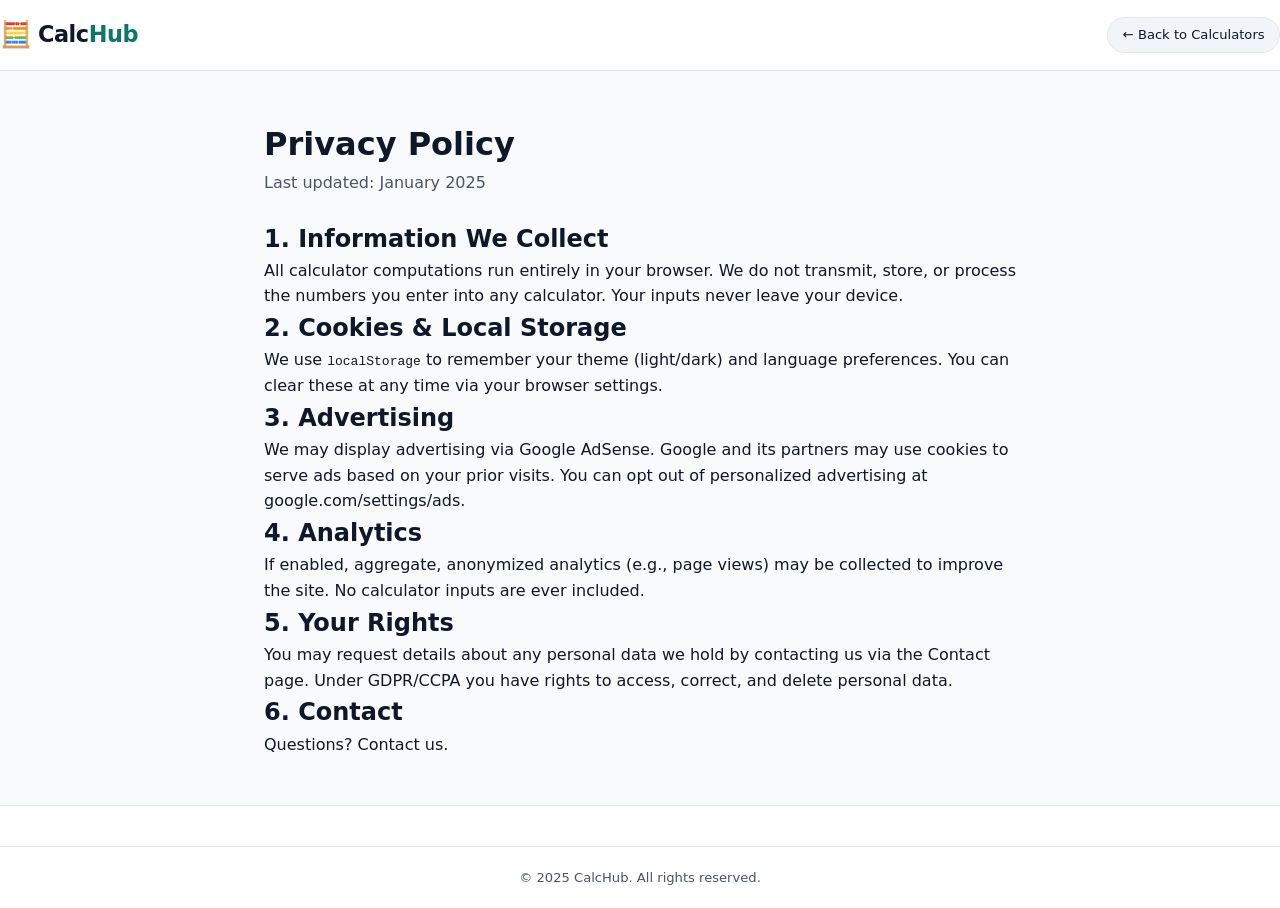
==== privacy.html @ 75185dbb "Add files via upload" ====
<!DOCTYPE html>
<html lang="en">
<head>
  <meta charset="UTF-8" />
  <meta name="viewport" content="width=device-width, initial-scale=1.0" />
  <meta name="description" content="CalcHub Privacy Policy — how we handle your data (spoiler: we don't send your calculator inputs anywhere)." />
  <title>Privacy Policy — CalcHub</title>
  <link rel="stylesheet" href="style.css" />
</head>
<body>
  <header class="site-header">
    <div class="container header-inner">
      <a href="index.html" class="logo"><span class="logo-icon">🧮</span><span class="logo-text">Calc<span class="logo-accent">Hub</span></span></a>
      <a href="index.html" class="btn-ghost">← Back to Calculators</a>
    </div>
  </header>
  <main class="container" style="max-width:800px;padding:3rem 1.5rem;">
    <h1>Privacy Policy</h1>
    <p style="color:var(--text-secondary);margin-bottom:1.5rem;">Last updated: January 2025</p>

    <h2>1. Information We Collect</h2>
    <p>All calculator computations run entirely in your browser. We do not transmit, store, or process the numbers you enter into any calculator. Your inputs never leave your device.</p>

    <h2>2. Cookies &amp; Local Storage</h2>
    <p>We use <code>localStorage</code> to remember your theme (light/dark) and language preferences. You can clear these at any time via your browser settings.</p>

    <h2>3. Advertising</h2>
    <p>We may display advertising via Google AdSense. Google and its partners may use cookies to serve ads based on your prior visits. You can opt out of personalized advertising at <a href="https://www.google.com/settings/ads" rel="noopener" target="_blank">google.com/settings/ads</a>.</p>

    <h2>4. Analytics</h2>
    <p>If enabled, aggregate, anonymized analytics (e.g., page views) may be collected to improve the site. No calculator inputs are ever included.</p>

    <h2>5. Your Rights</h2>
    <p>You may request details about any personal data we hold by contacting us via the <a href="contact.html">Contact page</a>. Under GDPR/CCPA you have rights to access, correct, and delete personal data.</p>

    <h2>6. Contact</h2>
    <p>Questions? <a href="contact.html">Contact us</a>.</p>
  </main>
  <footer class="site-footer"><div class="container copyright">© 2025 CalcHub. All rights reserved.</div></footer>
</body>
</html>
---- style.css ----
/* ==========================================================
   CalcuWorld — Global Styles
   Modern, responsive, dark-mode, accessible, CLS-safe
   ========================================================== */

*, *::before, *::after { box-sizing: border-box; margin: 0; padding: 0; }

:root {
  --bg-page: #f8fafc;
  --bg-card: #ffffff;
  --bg-header: #ffffff;
  --bg-input: #f1f5f9;
  --text-primary: #0f172a;
  --text-secondary: #475569;
  --border-light: #e2e8f0;
  --accent: #0f766e;
  --accent-hover: #0b5e58;
  --accent-soft: #ccfbf1;
  --accent-contrast: #ffffff;
  --danger: #dc2626;
  --success: #16a34a;
  --shadow-sm: 0 1px 3px rgba(0,0,0,.06), 0 1px 2px rgba(0,0,0,.04);
  --shadow-md: 0 4px 12px rgba(0,0,0,.06), 0 2px 4px rgba(0,0,0,.03);
  --shadow-lg: 0 10px 30px -5px rgba(0,0,0,.08), 0 8px 12px -6px rgba(0,0,0,.04);
  --radius-sm: 10px;
  --radius-md: 16px;
  --radius-lg: 22px;
  --transition: all .2s ease;
  --font-sans: 'Inter', system-ui, -apple-system, BlinkMacSystemFont, 'Segoe UI', Roboto, sans-serif;
  --ad-min-height-desktop: 100px;
  --ad-min-height-mobile: 80px;
}

body.dark {
  --bg-page: #0b1120;
  --bg-card: #111827;
  --bg-header: #0f172a;
  --bg-input: #1e293b;
  --text-primary: #f1f5f9;
  --text-secondary: #94a3b8;
  --border-light: #1e293b;
  --accent: #2dd4bf;
  --accent-hover: #5eead4;
  --accent-soft: #134e4a;
  --accent-contrast: #042f2e;
  --shadow-sm: 0 1px 3px rgba(0,0,0,.3);
  --shadow-md: 0 4px 12px rgba(0,0,0,.4);
  --shadow-lg: 0 10px 30px -5px rgba(0,0,0,.6);
}

html { scroll-behavior: smooth; }
body {
  font-family: var(--font-sans);
  background-color: var(--bg-page);
  color: var(--text-primary);
  line-height: 1.6;
  min-height: 100vh;
  display: flex;
  flex-direction: column;
  transition: background-color .25s, color .2s;
  -webkit-font-smoothing: antialiased;
}

a { color: inherit; text-decoration: none; }
ul { list-style: none; }
img { max-width: 100%; display: block; }
button { font-family: inherit; cursor: pointer; }
input, select, button { font-family: inherit; font-size: 1rem; }

.sr-only {
  position: absolute; width: 1px; height: 1px;
  padding: 0; margin: -1px; overflow: hidden;
  clip: rect(0,0,0,0); white-space: nowrap; border: 0;
}

.skip-link {
  position: absolute; top: -40px; left: 8px;
  background: var(--accent); color: var(--accent-contrast);
  padding: .5rem 1rem; border-radius: 0 0 8px 8px; z-index: 1000;
  transition: top .2s;
}
.skip-link:focus { top: 0; }

.container {
  width: 100%;
  max-width: 1280px;
  margin: 0 auto;
  padding: 0 1.5rem;
}

/* ============ HEADER ============ */
.site-header {
  background: var(--bg-header);
  border-bottom: 1px solid var(--border-light);
  position: sticky; top: 0; z-index: 100;
  transition: background .2s, border-color .2s;
}
.header-inner {
  display: flex;
  align-items: center;
  justify-content: space-between;
  gap: 1.5rem;
  padding: .9rem 0;
  flex-wrap: wrap;
}
.logo {
  display: flex; align-items: center; gap: .4rem;
  font-weight: 800; font-size: 1.4rem;
  letter-spacing: -.02em;
}
.logo-icon { font-size: 1.6rem; }
.logo-accent { color: var(--accent); }

.main-nav { flex: 1; display: flex; justify-content: center; }
.nav-list { display: flex; gap: 1.5rem; align-items: center; }
.nav-item { position: relative; }
.nav-link {
  background: none; border: none;
  font-weight: 500; font-size: .95rem;
  color: var(--text-primary);
  padding: .5rem 0;
  display: inline-flex; align-items: center; gap: .25rem;
  transition: color .15s;
}
.nav-link:hover, .nav-link:focus-visible { color: var(--accent); }
.caret { font-size: .7rem; opacity: .7; }

.dropdown {
  position: absolute; top: 100%; left: 0;
  background: var(--bg-card);
  border: 1px solid var(--border-light);
  border-radius: var(--radius-sm);
  box-shadow: var(--shadow-lg);
  min-width: 190px;
  padding: .5rem 0;
  opacity: 0; visibility: hidden;
  transform: translateY(8px);
  transition: opacity .18s, transform .18s, visibility .18s;
  z-index: 200;
}
.nav-item:hover .dropdown,
.nav-item:focus-within .dropdown {
  opacity: 1; visibility: visible; transform: translateY(0);
}
.dropdown a {
  display: block;
  padding: .5rem 1.2rem;
  font-size: .9rem;
  color: var(--text-secondary);
  transition: background .15s, color .15s;
  white-space: nowrap;
}
.dropdown a:hover, .dropdown a:focus-visible {
  background: var(--accent-soft);
  color: var(--accent);
}

.header-actions { display: flex; align-items: center; gap: .6rem; }

.header-search { position: relative; display: flex; align-items: center; }
.header-search input {
  background: var(--bg-input);
  border: 1px solid var(--border-light);
  border-radius: 40px;
  padding: .5rem 2.2rem .5rem 1rem;
  font-size: .9rem;
  color: var(--text-primary);
  width: 200px;
  outline: none;
  transition: border-color .2s, box-shadow .2s, width .2s;
}
.header-search input:focus {
  border-color: var(--accent);
  box-shadow: 0 0 0 3px rgba(13,148,136,.18);
  width: 240px;
}
.search-icon { position: absolute; right: .8rem; pointer-events: none; font-size: .9rem; opacity: .6; }

.lang-select {
  background: var(--bg-input);
  border: 1px solid var(--border-light);
  border-radius: 40px;
  padding: .45rem .7rem;
  color: var(--text-primary);
  font-size: .85rem;
  cursor: pointer;
  outline: none;
}
.lang-select:focus { border-color: var(--accent); }

.theme-toggle {
  background: var(--bg-input);
  border: 1px solid var(--border-light);
  border-radius: 40px;
  padding: .45rem .7rem;
  font-size: 1.1rem;
  transition: var(--transition);
}
.theme-toggle:hover { background: var(--accent-soft); border-color: var(--accent); }

.mobile-menu-btn {
  display: none;
  background: var(--bg-input);
  border: 1px solid var(--border-light);
  border-radius: 8px;
  padding: .45rem .65rem;
  font-size: 1.2rem;
}

/* ============ HERO ============ */
.hero { padding: 3.5rem 0 2.5rem; text-align: center; }
.hero-inner { max-width: 900px; margin: 0 auto; }
.hero-title {
  font-size: clamp(1.9rem, 5vw, 3rem);
  font-weight: 800;
  letter-spacing: -.03em;
  line-height: 1.15;
  margin-bottom: 1rem;
}
.hero-subtitle {
  color: var(--text-secondary);
  font-size: clamp(1rem, 2vw, 1.15rem);
  max-width: 680px;
  margin: 0 auto 2rem;
}
.hero-search {
  display: flex;
  max-width: 580px;
  margin: 0 auto 1.5rem;
  background: var(--bg-card);
  border: 1px solid var(--border-light);
  border-radius: 60px;
  padding: .35rem .35rem .35rem 1.4rem;
  box-shadow: var(--shadow-md);
  transition: border-color .2s, box-shadow .2s;
}
.hero-search:focus-within {
  border-color: var(--accent);
  box-shadow: 0 0 0 4px rgba(13,148,136,.15), var(--shadow-md);
}
.hero-search input {
  flex: 1; border: none; background: transparent;
  padding: .9rem .4rem; font-size: 1rem;
  color: var(--text-primary); outline: none;
}
.hero-search button {
  background: var(--accent);
  color: var(--accent-contrast);
  border: none;
  border-radius: 50px;
  padding: .85rem 1.6rem;
  font-weight: 600;
  transition: background .18s;
  white-space: nowrap;
}
.hero-search button:hover { background: var(--accent-hover); }

.quick-links { display: flex; flex-wrap: wrap; gap: .6rem; justify-content: center; }
.quick-link {
  background: var(--bg-card);
  border: 1px solid var(--border-light);
  border-radius: 40px;
  padding: .45rem 1.1rem;
  font-size: .85rem; font-weight: 500;
  color: var(--text-secondary);
  transition: var(--transition);
}
.quick-link:hover, .quick-link:focus-visible {
  border-color: var(--accent);
  color: var(--accent);
  background: var(--accent-soft);
}

/* ============ ADS — CLS-safe (reserved height) ============ */
.ad-slot {
  background: var(--bg-input);
  border: 1px dashed var(--border-light);
  border-radius: var(--radius-sm);
  min-height: var(--ad-min-height-desktop);
  display: flex; align-items: center; justify-content: center;
  margin: 1.5rem 0;
  position: relative;
  overflow: hidden;
  contain: layout style;
}
.ad-slot .ad-label {
  font-size: .7rem; letter-spacing: .1em;
  text-transform: uppercase;
  color: var(--text-secondary);
  opacity: .6;
}
.ad-header { min-height: 100px; }
.ad-in-article { min-height: 120px; margin: 2rem 0; }
.ad-sidebar { min-height: 250px; margin: 0 0 1.5rem; }

/* ============ MAIN GRID ============ */
.main-grid {
  display: grid;
  grid-template-columns: minmax(0,1fr) 300px;
  gap: 2rem;
  padding-top: 1rem;
  padding-bottom: 3rem;
}
.content-col { min-width: 0; }

.section-title {
  font-size: 1.7rem; font-weight: 700;
  letter-spacing: -.02em;
  margin-bottom: 1.5rem;
}

/* ============ CATEGORY CARDS ============ */
.cards-grid {
  display: grid;
  grid-template-columns: repeat(auto-fill, minmax(230px, 1fr));
  gap: 1.25rem;
}
.category-card {
  background: var(--bg-card);
  border: 1px solid var(--border-light);
  border-radius: var(--radius-md);
  padding: 1.5rem 1.25rem;
  cursor: pointer;
  display: flex; flex-direction: column;
  box-shadow: var(--shadow-sm);
  transition: transform .18s, box-shadow .2s, border-color .2s;
}
.category-card:hover,
.category-card:focus-visible {
  transform: translateY(-4px);
  box-shadow: var(--shadow-md);
  border-color: var(--accent);
  outline: none;
}
.card-icon {
  font-size: 1.7rem;
  width: 3rem; height: 3rem;
  display: flex; align-items: center; justify-content: center;
  background: var(--accent-soft);
  border-radius: 14px;
  margin-bottom: 1rem;
}
.category-card h3 { font-size: 1.1rem; font-weight: 600; margin-bottom: .4rem; }
.category-card p { font-size: .88rem; color: var(--text-secondary); flex: 1; margin-bottom: 1rem; }
.card-badge {
  align-self: flex-start;
  background: var(--accent-soft);
  color: var(--accent);
  font-size: .72rem; font-weight: 600;
  padding: .2rem .75rem;
  border-radius: 40px;
  text-transform: uppercase;
  letter-spacing: .05em;
}

/* ============ CALCULATOR PANEL ============ */
.calculator-panel {
  background: var(--bg-card);
  border: 1px solid var(--border-light);
  border-radius: var(--radius-md);
  padding: 1.75rem;
  margin-top: 2rem;
  box-shadow: var(--shadow-lg);
  animation: panelIn .25s ease;
}
@keyframes panelIn {
  from { opacity: 0; transform: translateY(10px); }
  to   { opacity: 1; transform: translateY(0); }
}
.panel-header {
  display: flex; justify-content: space-between; align-items: center;
  gap: 1rem; flex-wrap: wrap;
  margin-bottom: 1.5rem;
  padding-bottom: 1rem;
  border-bottom: 1px solid var(--border-light);
}
.panel-header h2 { font-size: 1.35rem; font-weight: 700; }
.panel-actions { display: flex; gap: .5rem; flex-wrap: wrap; }

.btn-ghost, .btn-close {
  background: var(--bg-input);
  border: 1px solid var(--border-light);
  border-radius: 30px;
  padding: .4rem .9rem;
  font-size: .82rem; font-weight: 500;
  color: var(--text-primary);
  transition: var(--transition);
  display: inline-flex; align-items: center; gap: .35rem;
}
.btn-ghost:hover { border-color: var(--accent); background: var(--accent-soft); }
.btn-close { padding: .4rem .7rem; border-radius: 50%; font-size: .9rem; }
.btn-close:hover { background: var(--danger); color: #fff; border-color: var(--danger); }

/* ============ FORM ELEMENTS ============ */
.input-group { margin-bottom: 1.1rem; }
.input-group label {
  display: block;
  font-size: .85rem;
  font-weight: 500;
  color: var(--text-secondary);
  margin-bottom: .4rem;
}
.input-group input,
.input-group select {
  width: 100%;
  background: var(--bg-input);
  border: 1px solid var(--border-light);
  border-radius: 12px;
  padding: .75rem 1rem;
  font-size: .95rem;
  color: var(--text-primary);
  outline: none;
  transition: border-color .15s, box-shadow .15s;
}
.input-group input:focus,
.input-group select:focus {
  border-color: var(--accent);
  box-shadow: 0 0 0 3px rgba(13,148,136,.15);
}
.input-group input.invalid {
  border-color: var(--danger);
  box-shadow: 0 0 0 3px rgba(220,38,38,.15);
}
.input-error {
  color: var(--danger);
  font-size: .78rem;
  margin-top: .3rem;
  display: block;
  min-height: 1em;
}
.input-row { display: grid; grid-template-columns: 1fr 1fr; gap: .8rem; }

/* ============ RESULTS ============ */
.result-box {
  background: var(--accent-soft);
  border-left: 4px solid var(--accent);
  border-radius: 12px;
  padding: 1.1rem 1.25rem;
  margin-top: 1.25rem;
  display: flex; justify-content: space-between; align-items: center;
  gap: .5rem; flex-wrap: wrap;
  font-weight: 600;
  font-size: 1rem;
}
.result-box .result-value {
  color: var(--accent);
  font-size: 1.5rem;
  font-weight: 700;
  font-variant-numeric: tabular-nums;
}
.result-box .result-unit { font-size: .85rem; opacity: .8; font-weight: 500; }

.steps-note {
  margin-top: 1.25rem;
  padding-top: 1rem;
  border-top: 1px solid var(--border-light);
  font-size: .88rem;
  color: var(--text-secondary);
}
.steps-note strong { color: var(--text-primary); }
.steps-note code {
  background: var(--bg-input);
  padding: .1rem .4rem;
  border-radius: 4px;
  font-size: .85em;
}

/* ============ SIDEBAR ============ */
.sidebar { min-width: 0; }
.sidebar-nav {
  background: var(--bg-card);
  border: 1px solid var(--border-light);
  border-radius: var(--radius-md);
  padding: 1.25rem;
  box-shadow: var(--shadow-sm);
  margin-bottom: 1.5rem;
}
.sidebar-nav h3 { font-size: 1rem; font-weight: 600; margin-bottom: .8rem; }
.sidebar-nav ul li a {
  display: block;
  padding: .45rem 0;
  font-size: .88rem;
  color: var(--text-secondary);
  border-bottom: 1px solid var(--border-light);
  transition: color .15s;
}
.sidebar-nav ul li:last-child a { border-bottom: none; }
.sidebar-nav ul li a:hover { color: var(--accent); }

/* ============ EDUCATIONAL ============ */
.edu-section { margin-top: 3rem; }
.edu-grid {
  display: grid;
  grid-template-columns: repeat(auto-fit, minmax(260px, 1fr));
  gap: 1.25rem;
}
.edu-card {
  background: var(--bg-card);
  border: 1px solid var(--border-light);
  border-radius: var(--radius-md);
  padding: 1.4rem;
  box-shadow: var(--shadow-sm);
}
.edu-card h3 { font-size: 1.05rem; font-weight: 600; margin-bottom: .6rem; }
.edu-card p { font-size: .88rem; color: var(--text-secondary); line-height: 1.65; }

/* ============ FAQ ============ */
.faq-list { display: grid; gap: .8rem; }
.faq-item {
  background: var(--bg-card);
  border: 1px solid var(--border-light);
  border-radius: var(--radius-sm);
  padding: .9rem 1.2rem;
  box-shadow: var(--shadow-sm);
}
.faq-item summary {
  font-weight: 600;
  cursor: pointer;
  list-style: none;
  position: relative;
  padding-right: 1.5rem;
}
.faq-item summary::-webkit-details-marker { display: none; }
.faq-item summary::after {
  content: '+';
  position: absolute;
  right: 0; top: 50%;
  transform: translateY(-50%);
  font-size: 1.2rem;
  color: var(--accent);
  transition: transform .2s;
}
.faq-item[open] summary::after { content: '−'; }
.faq-item p { margin-top: .7rem; font-size: .9rem; color: var(--text-secondary); }

/* ============ STATIC VIEW (legal pages) ============ */
.static-view {
  max-width: 820px;
  padding: 3rem 1.5rem 4rem;
  line-height: 1.7;
}
.static-view h1 {
  font-size: clamp(1.8rem, 4vw, 2.4rem);
  font-weight: 800;
  margin-bottom: .5rem;
}
.static-view .updated {
  color: var(--text-secondary);
  font-size: .88rem;
  margin-bottom: 2rem;
}
.static-view h2 {
  font-size: 1.3rem;
  font-weight: 700;
  margin: 2rem 0 .8rem;
}
.static-view p, .static-view ul { margin-bottom: 1rem; color: var(--text-secondary); }
.static-view ul { padding-left: 1.4rem; list-style: disc; }
.static-view ul li { margin-bottom: .4rem; }
.static-view a { color: var(--accent); text-decoration: underline; }
.static-view code {
  background: var(--bg-input);
  padding: .1rem .4rem;
  border-radius: 4px;
  font-size: .9em;
}

/* ============ FOOTER ============ */
.site-footer {
  background: var(--bg-header);
  border-top: 1px solid var(--border-light);
  padding: 2.5rem 0 0;
  margin-top: auto;
}
.footer-grid {
  display: grid;
  grid-template-columns: 2fr 1fr 1fr 1fr;
  gap: 2rem;
  padding-bottom: 2rem;
}
.footer-brand p {
  font-size: .88rem;
  color: var(--text-secondary);
  margin-top: .7rem;
  max-width: 280px;
}
.footer-links h4 { font-size: .95rem; font-weight: 600; margin-bottom: .8rem; }
.footer-links ul li a {
  display: block;
  padding: .3rem 0;
  font-size: .88rem;
  color: var(--text-secondary);
  transition: color .15s;
}
.footer-links ul li a:hover { color: var(--accent); }

.copyright {
  border-top: 1px solid var(--border-light);
  padding: 1.25rem 0;
  text-align: center;
  font-size: .82rem;
  color: var(--text-secondary);
}
.copyright .disclaimer { font-size: .78rem; opacity: .8; margin-top: .4rem; }

/* ============ RESPONSIVE ============ */
@media (max-width: 1024px) {
  .main-grid { grid-template-columns: 1fr; }
  .sidebar { display: none; }
  .footer-grid { grid-template-columns: 1fr 1fr; }
  .ad-slot { min-height: var(--ad-min-height-mobile); }
}

@media (max-width: 860px) {
  .main-nav { display: none; }
  .main-nav.open { display: block; }
  .mobile-menu-btn { display: inline-flex; }
  .header-search input { width: 160px; }
  .header-search input:focus { width: 200px; }
}

@media (max-width: 640px) {
  .container { padding: 0 1rem; }
  .header-inner { gap: .6rem; }
  .header-search { display: none; }
  .hero { padding: 2.5rem 0 2rem; }
  .hero-search {
    flex-direction: column;
    background: transparent;
    border: none;
    box-shadow: none;
    padding: 0;
    gap: .6rem;
  }
  .hero-search input {
    width: 100%;
    background: var(--bg-card);
    border: 1px solid var(--border-light);
    border-radius: 60px;
    padding: .85rem 1.2rem;
  }
  .hero-search button { width: 100%; padding: .85rem; }
  .cards-grid { grid-template-columns: 1fr; }
  .input-row { grid-template-columns: 1fr; }
  .panel-header { flex-direction: column; align-items: flex-start; }
  .footer-grid { grid-template-columns: 1fr; gap: 1.5rem; }
  .result-box { flex-direction: column; align-items: flex-start; }
}

@media (prefers-reduced-motion: reduce) {
  *, *::before, *::after {
    animation-duration: .01ms !important;
    transition-duration: .01ms !important;
    scroll-behavior: auto !important;
  }
}

/* RTL */
[dir="rtl"] .header-inner { direction: rtl; }
[dir="rtl"] .search-icon { right: auto; left: .8rem; }
[dir="rtl"] .header-search input { padding: .5rem 1rem .5rem 2.2rem; }
[dir="rtl"] .dropdown { left: auto; right: 0; }
[dir="rtl"] .result-box { border-left: none; border-right: 4px solid var(--accent); }
[dir="rtl"] .static-view ul { padding-left: 0; padding-right: 1.4rem; }
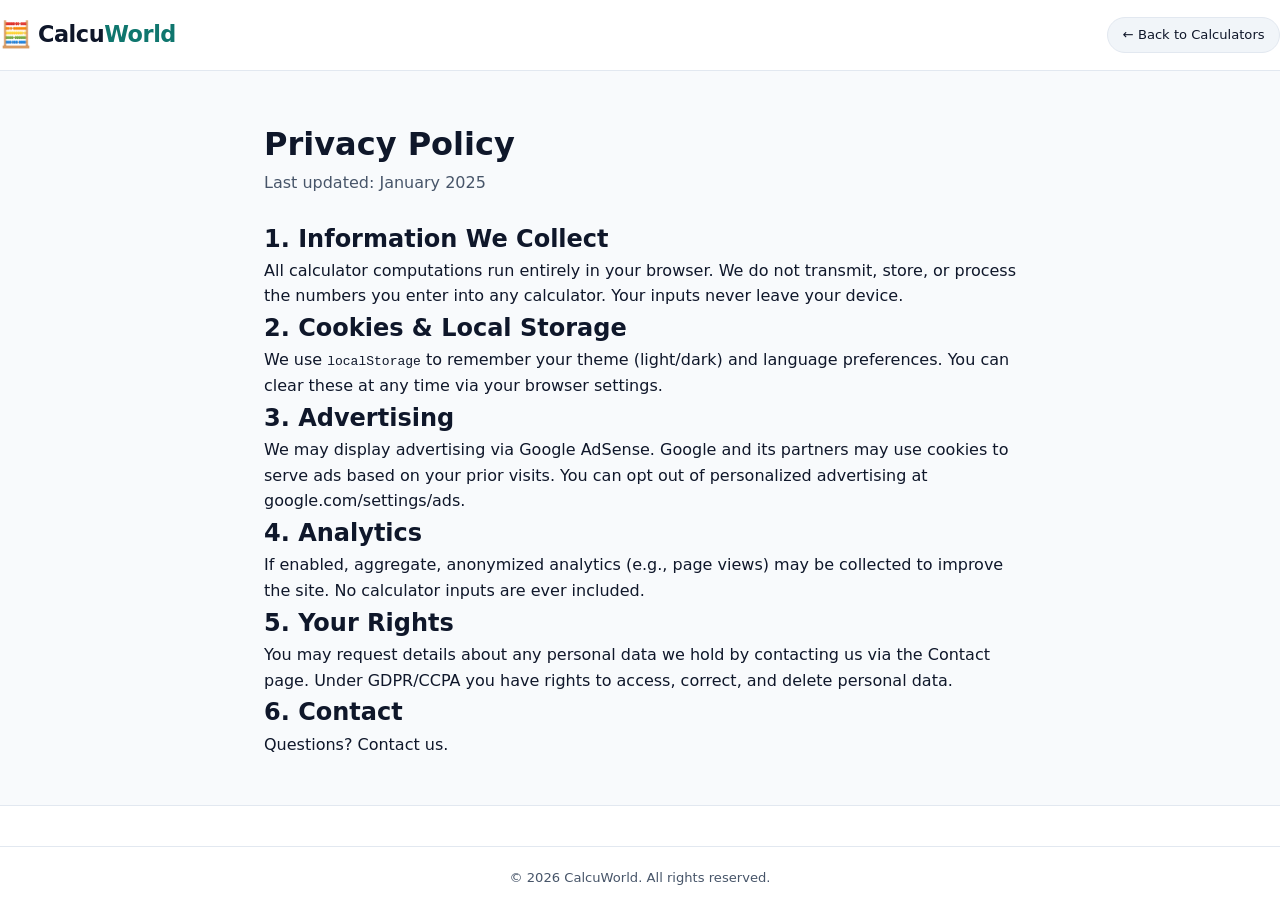
==== commit d69a8a9a: "Update privacy.html" ====
--- a/privacy.html
+++ b/privacy.html
@@ -3,14 +3,14 @@
 <head>
   <meta charset="UTF-8" />
   <meta name="viewport" content="width=device-width, initial-scale=1.0" />
-  <meta name="description" content="CalcHub Privacy Policy — how we handle your data (spoiler: we don't send your calculator inputs anywhere)." />
-  <title>Privacy Policy — CalcHub</title>
+  <meta name="description" content="CalcuWorld Privacy Policy — how we handle your data." />
+  <title>Privacy Policy — CalcuWorld</title>
   <link rel="stylesheet" href="style.css" />
 </head>
 <body>
   <header class="site-header">
     <div class="container header-inner">
-      <a href="index.html" class="logo"><span class="logo-icon">🧮</span><span class="logo-text">Calc<span class="logo-accent">Hub</span></span></a>
+      <a href="index.html" class="logo"><span class="logo-icon">🧮</span><span class="logo-text">Calcu<span class="logo-accent">World</span></span></a>
       <a href="index.html" class="btn-ghost">← Back to Calculators</a>
     </div>
   </header>
@@ -36,6 +36,6 @@
     <h2>6. Contact</h2>
     <p>Questions? <a href="contact.html">Contact us</a>.</p>
   </main>
-  <footer class="site-footer"><div class="container copyright">© 2025 CalcHub. All rights reserved.</div></footer>
+  <footer class="site-footer"><div class="container copyright">© 2026 CalcuWorld. All rights reserved.</div></footer>
 </body>
-</html>+</html>
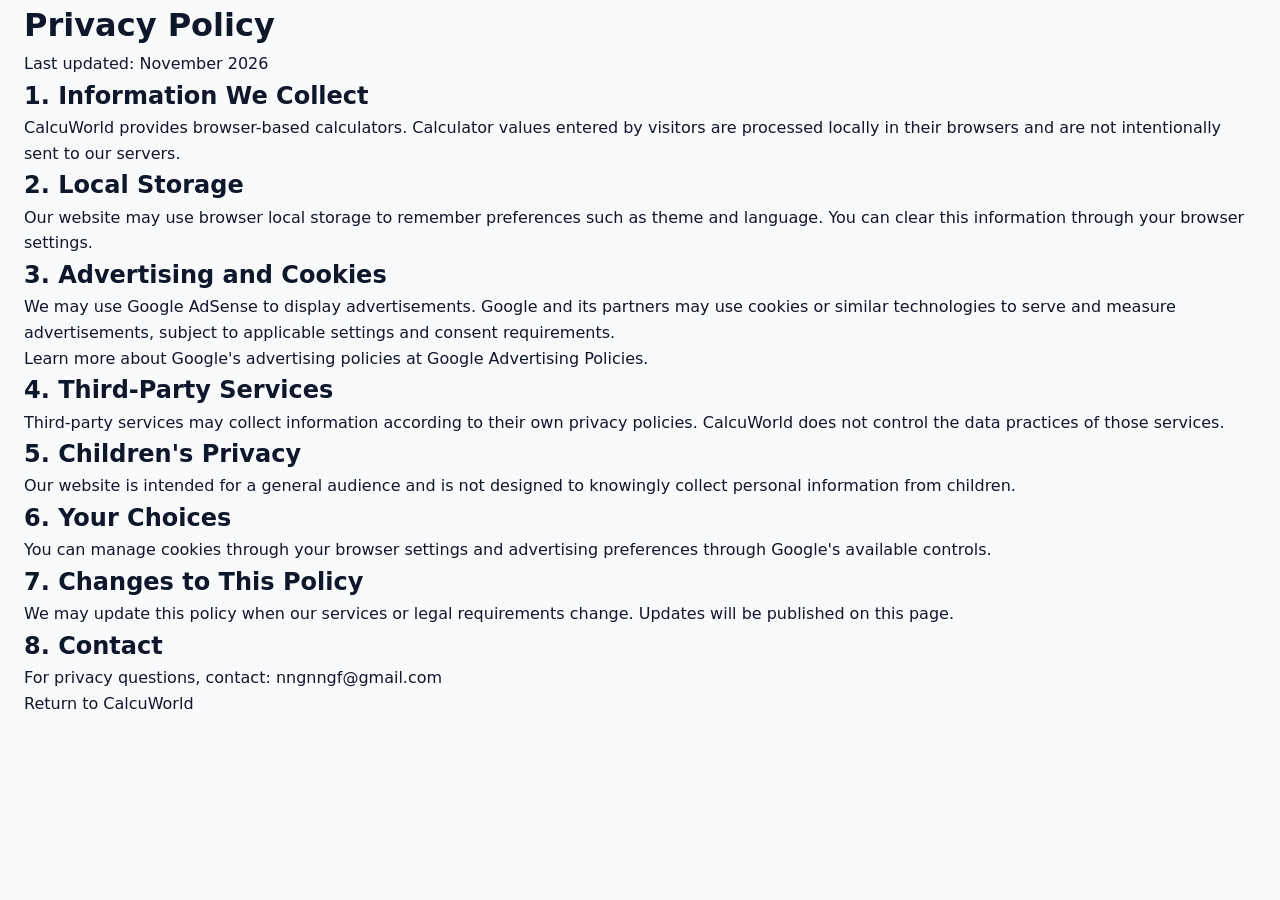
==== commit c1ef1f62: "Update privacy.html" ====
--- a/privacy.html
+++ b/privacy.html
@@ -1,41 +1,50 @@
+
 <!DOCTYPE html>
 <html lang="en">
 <head>
-  <meta charset="UTF-8" />
-  <meta name="viewport" content="width=device-width, initial-scale=1.0" />
-  <meta name="description" content="CalcuWorld Privacy Policy — how we handle your data." />
-  <title>Privacy Policy — CalcuWorld</title>
-  <link rel="stylesheet" href="style.css" />
+  <meta charset="UTF-8">
+  <meta name="viewport" content="width=device-width, initial-scale=1.0">
+  <title>Privacy Policy | CalcuWorld</title>
+  <meta name="description" content="Read the CalcuWorld privacy policy to understand how our online calculators, local storage and advertising handle information.">
+  <meta name="robots" content="index, follow">
+  <link rel="canonical" href="https://www.calcuworld.xyz/privacy.html">
+  <link rel="stylesheet" href="style.css">
 </head>
 <body>
-  <header class="site-header">
-    <div class="container header-inner">
-      <a href="index.html" class="logo"><span class="logo-icon">🧮</span><span class="logo-text">Calcu<span class="logo-accent">World</span></span></a>
-      <a href="index.html" class="btn-ghost">← Back to Calculators</a>
-    </div>
-  </header>
-  <main class="container" style="max-width:800px;padding:3rem 1.5rem;">
+  <main class="container">
     <h1>Privacy Policy</h1>
-    <p style="color:var(--text-secondary);margin-bottom:1.5rem;">Last updated: January 2025</p>
+    <p>Last updated: November 2026</p>
 
     <h2>1. Information We Collect</h2>
-    <p>All calculator computations run entirely in your browser. We do not transmit, store, or process the numbers you enter into any calculator. Your inputs never leave your device.</p>
+    <p>CalcuWorld provides browser-based calculators. Calculator values entered by visitors are processed locally in their browsers and are not intentionally sent to our servers.</p>
 
-    <h2>2. Cookies &amp; Local Storage</h2>
-    <p>We use <code>localStorage</code> to remember your theme (light/dark) and language preferences. You can clear these at any time via your browser settings.</p>
+    <h2>2. Local Storage</h2>
+    <p>Our website may use browser local storage to remember preferences such as theme and language. You can clear this information through your browser settings.</p>
 
-    <h2>3. Advertising</h2>
-    <p>We may display advertising via Google AdSense. Google and its partners may use cookies to serve ads based on your prior visits. You can opt out of personalized advertising at <a href="https://www.google.com/settings/ads" rel="noopener" target="_blank">google.com/settings/ads</a>.</p>
+    <h2>3. Advertising and Cookies</h2>
+    <p>We may use Google AdSense to display advertisements. Google and its partners may use cookies or similar technologies to serve and measure advertisements, subject to applicable settings and consent requirements.</p>
+    <p>Learn more about Google's advertising policies at
+      <a href="https://policies.google.com/technologies/ads" target="_blank" rel="noopener noreferrer">Google Advertising Policies</a>.
+    </p>
 
-    <h2>4. Analytics</h2>
-    <p>If enabled, aggregate, anonymized analytics (e.g., page views) may be collected to improve the site. No calculator inputs are ever included.</p>
+    <h2>4. Third-Party Services</h2>
+    <p>Third-party services may collect information according to their own privacy policies. CalcuWorld does not control the data practices of those services.</p>
 
-    <h2>5. Your Rights</h2>
-    <p>You may request details about any personal data we hold by contacting us via the <a href="contact.html">Contact page</a>. Under GDPR/CCPA you have rights to access, correct, and delete personal data.</p>
+    <h2>5. Children's Privacy</h2>
+    <p>Our website is intended for a general audience and is not designed to knowingly collect personal information from children.</p>
 
-    <h2>6. Contact</h2>
-    <p>Questions? <a href="contact.html">Contact us</a>.</p>
+    <h2>6. Your Choices</h2>
+    <p>You can manage cookies through your browser settings and advertising preferences through Google's available controls.</p>
+
+    <h2>7. Changes to This Policy</h2>
+    <p>We may update this policy when our services or legal requirements change. Updates will be published on this page.</p>
+
+    <h2>8. Contact</h2>
+    <p>For privacy questions, contact:
+      <a href="mailto:nngnngf@gmail.com">nngnngf@gmail.com</a>
+    </p>
+
+    <p><a href="/">Return to CalcuWorld</a></p>
   </main>
-  <footer class="site-footer"><div class="container copyright">© 2026 CalcuWorld. All rights reserved.</div></footer>
 </body>
 </html>
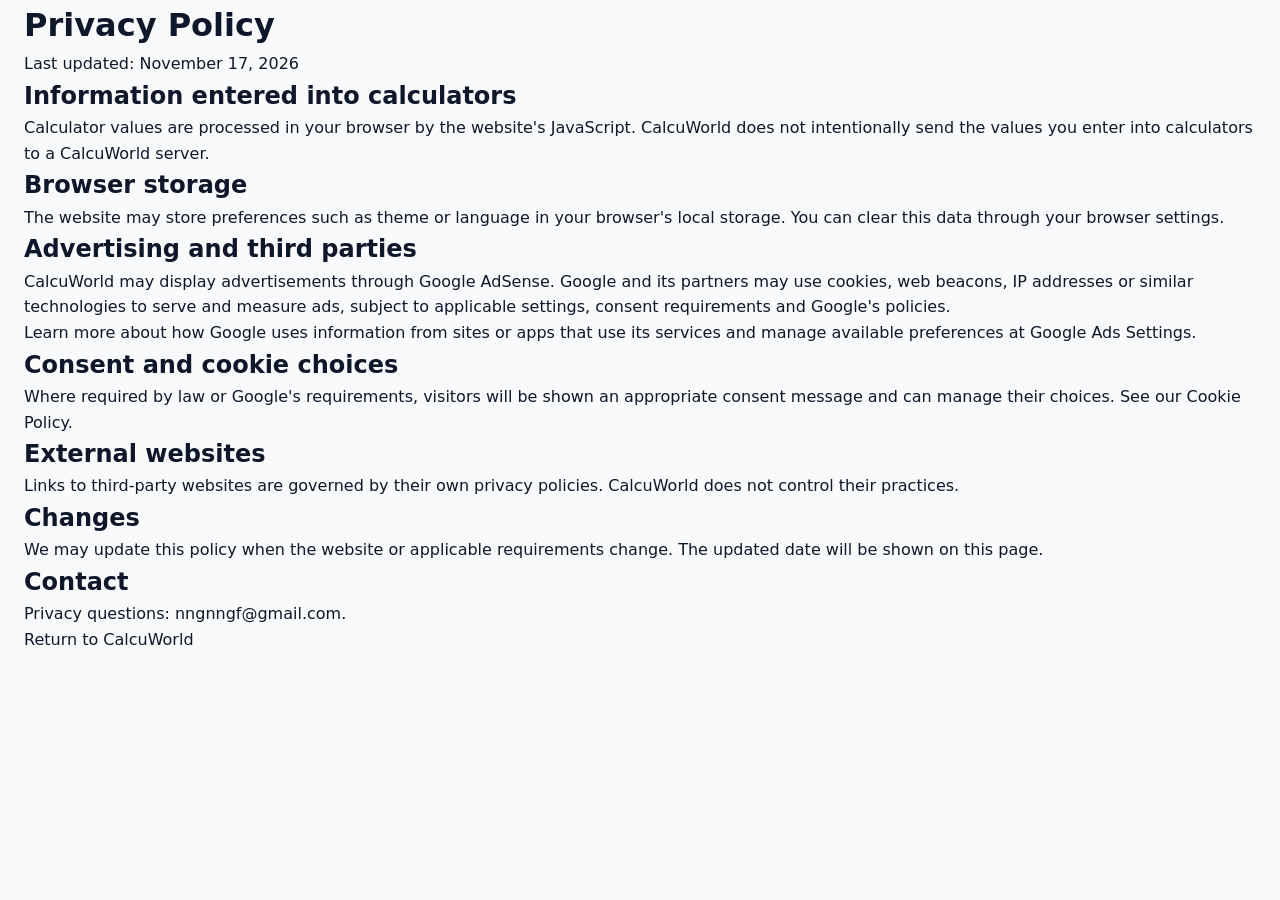
==== commit 4503de01: "Update privacy.html" ====
--- a/privacy.html
+++ b/privacy.html
@@ -2,49 +2,22 @@
 <!DOCTYPE html>
 <html lang="en">
 <head>
-  <meta charset="UTF-8">
-  <meta name="viewport" content="width=device-width, initial-scale=1.0">
-  <title>Privacy Policy | CalcuWorld</title>
-  <meta name="description" content="Read the CalcuWorld privacy policy to understand how our online calculators, local storage and advertising handle information.">
-  <meta name="robots" content="index, follow">
-  <link rel="canonical" href="https://www.calcuworld.xyz/privacy.html">
-  <link rel="stylesheet" href="style.css">
+<meta charset="UTF-8"><meta name="viewport" content="width=device-width, initial-scale=1.0">
+<title>Privacy Policy | CalcuWorld</title>
+<meta name="description" content="Read how CalcuWorld handles browser preferences and third-party advertising.">
+<meta name="robots" content="index, follow">
+<link rel="canonical" href="https://www.calcuworld.xyz/privacy.html">
+<link rel="stylesheet" href="style.css">
 </head>
-<body>
-  <main class="container">
-    <h1>Privacy Policy</h1>
-    <p>Last updated: November 2026</p>
-
-    <h2>1. Information We Collect</h2>
-    <p>CalcuWorld provides browser-based calculators. Calculator values entered by visitors are processed locally in their browsers and are not intentionally sent to our servers.</p>
-
-    <h2>2. Local Storage</h2>
-    <p>Our website may use browser local storage to remember preferences such as theme and language. You can clear this information through your browser settings.</p>
-
-    <h2>3. Advertising and Cookies</h2>
-    <p>We may use Google AdSense to display advertisements. Google and its partners may use cookies or similar technologies to serve and measure advertisements, subject to applicable settings and consent requirements.</p>
-    <p>Learn more about Google's advertising policies at
-      <a href="https://policies.google.com/technologies/ads" target="_blank" rel="noopener noreferrer">Google Advertising Policies</a>.
-    </p>
-
-    <h2>4. Third-Party Services</h2>
-    <p>Third-party services may collect information according to their own privacy policies. CalcuWorld does not control the data practices of those services.</p>
-
-    <h2>5. Children's Privacy</h2>
-    <p>Our website is intended for a general audience and is not designed to knowingly collect personal information from children.</p>
-
-    <h2>6. Your Choices</h2>
-    <p>You can manage cookies through your browser settings and advertising preferences through Google's available controls.</p>
-
-    <h2>7. Changes to This Policy</h2>
-    <p>We may update this policy when our services or legal requirements change. Updates will be published on this page.</p>
-
-    <h2>8. Contact</h2>
-    <p>For privacy questions, contact:
-      <a href="mailto:nngnngf@gmail.com">nngnngf@gmail.com</a>
-    </p>
-
-    <p><a href="/">Return to CalcuWorld</a></p>
-  </main>
-</body>
-</html>
+<body><main class="container static-page">
+<h1>Privacy Policy</h1><p>Last updated: November 17, 2026</p>
+<h2>Information entered into calculators</h2><p>Calculator values are processed in your browser by the website's JavaScript. CalcuWorld does not intentionally send the values you enter into calculators to a CalcuWorld server.</p>
+<h2>Browser storage</h2><p>The website may store preferences such as theme or language in your browser's local storage. You can clear this data through your browser settings.</p>
+<h2>Advertising and third parties</h2><p>CalcuWorld may display advertisements through Google AdSense. Google and its partners may use cookies, web beacons, IP addresses or similar technologies to serve and measure ads, subject to applicable settings, consent requirements and Google's policies.</p>
+<p>Learn more about <a href="https://policies.google.com/technologies/ads" rel="noopener noreferrer">how Google uses information from sites or apps that use its services</a> and manage available preferences at <a href="https://adssettings.google.com/" rel="noopener noreferrer">Google Ads Settings</a>.</p>
+<h2>Consent and cookie choices</h2><p>Where required by law or Google's requirements, visitors will be shown an appropriate consent message and can manage their choices. See our <a href="cookies.html">Cookie Policy</a>.</p>
+<h2>External websites</h2><p>Links to third-party websites are governed by their own privacy policies. CalcuWorld does not control their practices.</p>
+<h2>Changes</h2><p>We may update this policy when the website or applicable requirements change. The updated date will be shown on this page.</p>
+<h2>Contact</h2><p>Privacy questions: <a href="mailto:nngnngf@gmail.com">nngnngf@gmail.com</a>.</p>
+<p><a href="index.html">Return to CalcuWorld</a></p>
+</main></body></html>
